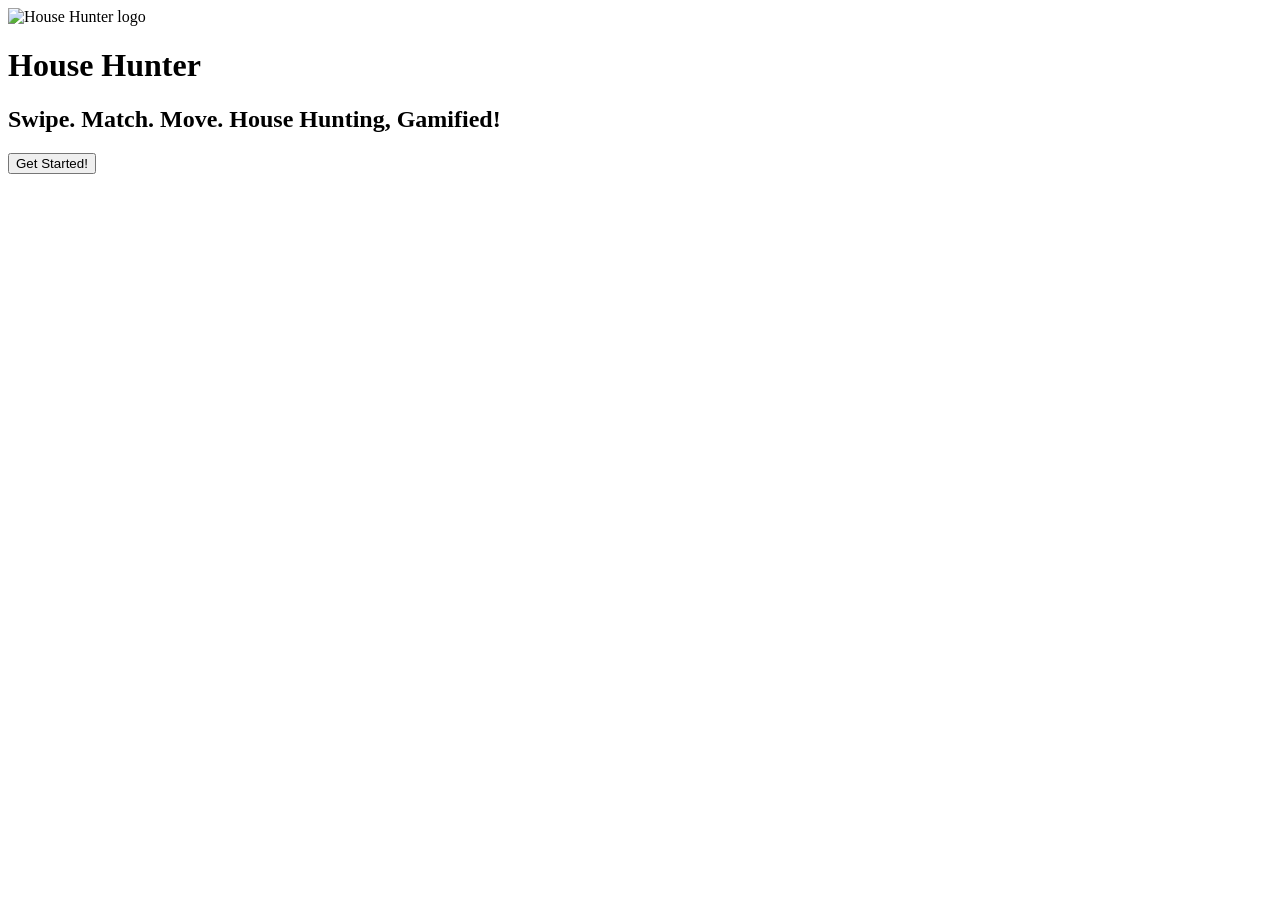
==== index.html @ aa005f06 "Co-authored-by: moboluw4rin <moboluw4rin@users.noreply.github.com> Co-authored-by: estheradetunji11@" ====
<!DOCTYPE html>
<html lang="en">
  <head>
    <meta charset="UTF-8" />
    <meta name="viewport" content="width=device-width, initial-scale=1.0" />
    <link rel="stylesheet" href="styles.css" />
    <link rel="preconnect" href="https://fonts.googleapis.com" />
    <link rel="preconnect" href="https://fonts.gstatic.com" crossorigin />
    <link
      href="https://fonts.googleapis.com/css2?family=Montserrat:ital,wght@0,100..900;1,100..900&family=Oswald:wght@200..700&family=Outfit:wght@100..900&display=swap"
      rel="stylesheet"
    />
    <link rel="preconnect" href="https://fonts.googleapis.com" />
    <link rel="preconnect" href="https://fonts.gstatic.com" crossorigin />
    <link
      href="https://fonts.googleapis.com/css2?family=Montserrat:ital,wght@0,100..900;1,100..900&family=Oswald:wght@200..700&family=Outfit:wght@100..900&display=swap"
      rel="stylesheet"
    />
    <title>House Hunter</title>
  </head>
  <body>
    <div id="home-content">
      <div id="logo-container">
        <div class="logo-img">
          <img src="" alt="House Hunter logo" />
        </div>
        <h1 class="app-name">House Hunter</h1>
        <h2 class="slogan">Swipe. Match. Move. House Hunting, Gamified!</h2>
      </div>
      <button class="home-cta-btn">Get Started!</button>
    </div>
  </body>
</html>
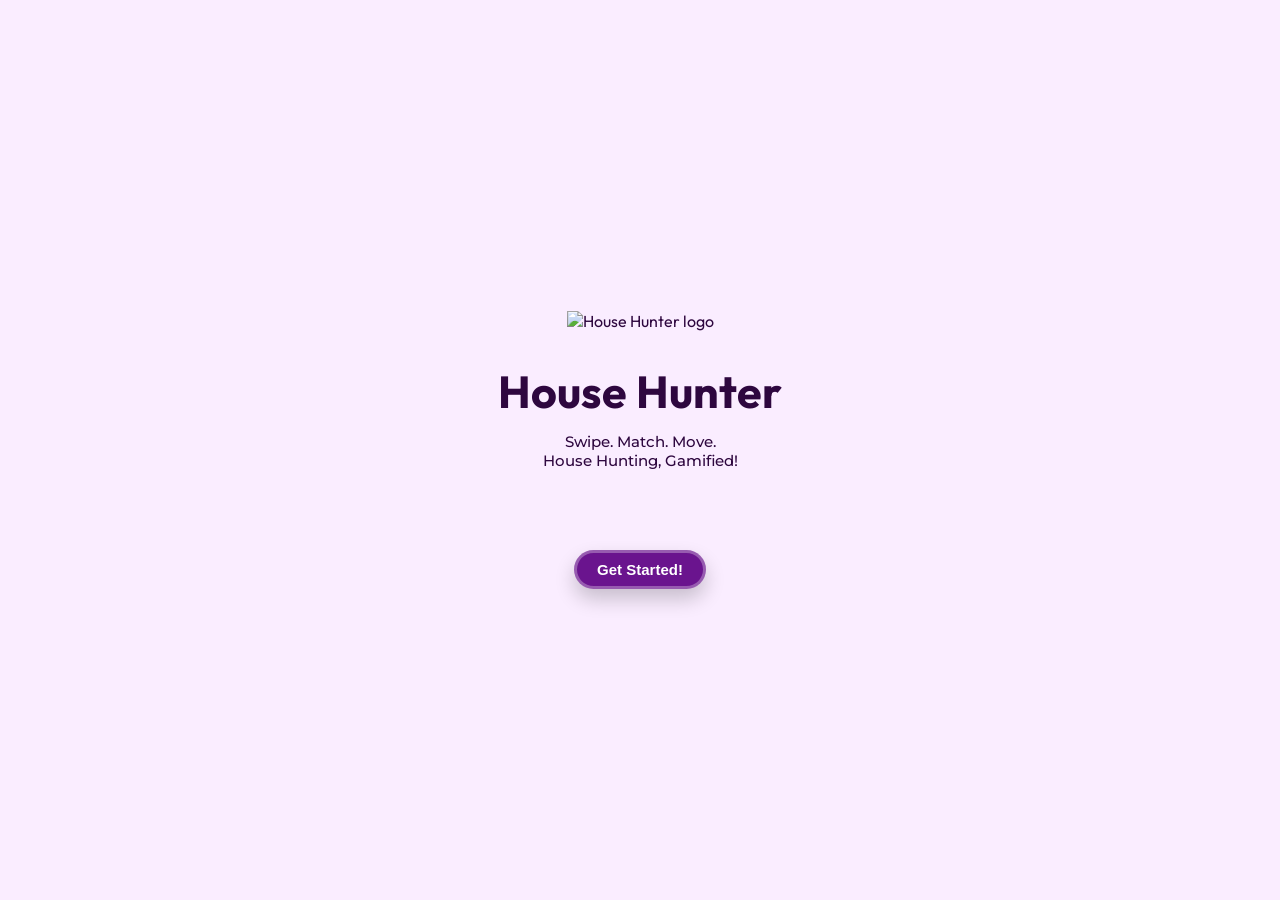
==== commit e0d784d9: "landing page now links to quiz!" ====
--- a/index.html
+++ b/index.html
@@ -19,15 +19,25 @@
     <title>House Hunter</title>
   </head>
   <body>
+    <!-- Initial home page when user starts  -->
     <div id="home-content">
       <div id="logo-container">
         <div class="logo-img">
           <img src="" alt="House Hunter logo" />
         </div>
         <h1 class="app-name">House Hunter</h1>
-        <h2 class="slogan">Swipe. Match. Move. House Hunting, Gamified!</h2>
+        <h2 class="slogan">
+          Swipe. Match. Move. <br />House Hunting, Gamified!
+        </h2>
       </div>
-      <button class="home-cta-btn">Get Started!</button>
+      <button class="home-cta-btn" onclick="goToNextPage()">
+        Get Started!
+      </button>
     </div>
+    <script>
+      function goToNextPage() {
+        window.location.href = "survey/index.html"; // Redirect to another page
+      }
+    </script>
   </body>
 </html>
--- a/styles.css
+++ b/styles.css
@@ -0,0 +1,241 @@
+* {
+  margin: 0;
+  padding: 0;
+  box-sizing: border-box;
+  /* border: 1px solid red; */
+}
+
+img {
+  max-width: 100%;
+}
+
+body {
+  margin: 0;
+  height: 100vh;
+  /* display: flex;
+  justify-content: center;
+  align-items: center; */
+  background-color: #faedff;
+  font-family: Montserrat;
+}
+
+.page-content {
+  display: flex;
+  flex-direction: column;
+  align-items: center;
+  justify-content: center;
+}
+
+/* HOME SECTION */
+.app-name {
+  font-size: 2.8rem;
+}
+
+#home-content {
+  display: flex;
+  justify-content: center;
+  align-items: center;
+  flex-direction: column;
+  font-family: Outfit;
+  height: 100vh;
+}
+
+#logo-container {
+  margin: 0 auto;
+  text-align: center;
+  display: flex;
+  flex-direction: column;
+  align-items: center;
+  color: #2e073f;
+  align-self: center;
+}
+
+h1 {
+  margin-top: 2rem;
+  margin-bottom: 0.8rem;
+  font-size: 2.7rem;
+  color: #2e073f;
+  text-align: center;
+}
+
+.slogan {
+  font-family: Montserrat;
+  font-size: 0.95rem;
+  font-weight: 500;
+}
+
+button {
+  margin-top: 5rem;
+  font-size: 1.5rem;
+}
+
+.home-cta-btn {
+  position: relative;
+  transition: all 0.3s ease-in-out;
+  box-shadow: 0px 10px 20px rgba(0, 0, 0, 0.2);
+  padding-block: 0.5rem;
+  padding-inline: 1.25rem;
+  background-color: #6a148e;
+  border-radius: 9999px;
+  display: flex;
+  align-items: center;
+  justify-content: center;
+  color: #ffff;
+  gap: 10px;
+  font-weight: bold;
+  border: 3px solid #ffffff4d;
+  outline: none;
+  overflow: hidden;
+  font-size: 15px;
+  cursor: pointer;
+}
+
+.icon {
+  width: 24px;
+  height: 24px;
+  transition: all 0.3s ease-in-out;
+}
+
+.home-cta-btn:hover {
+  transform: scale(1.05);
+  border-color: #fff9;
+}
+
+.home-cta-btn:hover .icon {
+  transform: translate(4px);
+}
+
+.home-cta-btn:hover::before {
+  animation: shine 1.5s ease-out infinite;
+}
+
+.home-cta-btn::before {
+  content: "";
+  position: absolute;
+  width: 100px;
+  height: 100%;
+  background-image: linear-gradient(
+    120deg,
+    rgba(255, 255, 255, 0) 30%,
+    rgba(255, 255, 255, 0.8),
+    rgba(255, 255, 255, 0) 70%
+  );
+  top: 0;
+  left: -100px;
+  opacity: 0.6;
+}
+
+@keyframes shine {
+  0% {
+    left: -100px;
+  }
+
+  60% {
+    left: 100%;
+  }
+
+  to {
+    left: 100%;
+  }
+}
+
+/* SURVEY SECTION  */
+.survey-container {
+  width: 400px;
+  padding: 20px;
+  background: white;
+  box-shadow: 0 0 10px rgba(0, 0, 0, 0.1);
+  border-radius: 8px;
+  text-align: center;
+}
+
+.question {
+  display: none;
+}
+
+/* survey buttons  */
+.survey-btn-container {
+  display: flex;
+  flex-direction: row;
+}
+
+.survey-btn {
+  transition: all 0.3s ease-in-out;
+  box-shadow: 0px 10px 20px rgba(0, 0, 0, 0.2);
+  padding-block: 0.5rem;
+  padding-inline: 1.25rem;
+  background-color: #6a148e;
+  border-radius: 9999px;
+  color: #ffff;
+  font-weight: bold;
+  border: 3px solid #ffffff4d;
+  outline: none;
+  overflow: hidden;
+  font-size: 15px;
+  cursor: pointer;
+}
+
+.icon {
+  width: 24px;
+  height: 24px;
+  transition: all 0.3s ease-in-out;
+}
+
+.survey-btn:hover {
+  transform: scale(1.05);
+  border-color: #fff9;
+}
+
+.survey-btn:hover .icon {
+  transform: translate(4px);
+}
+
+.survey-btn:hover::before {
+  animation: shine 1.5s ease-out infinite;
+}
+
+.survey-btn::before {
+  content: "";
+  position: absolute;
+  width: 100px;
+  height: 100%;
+  background-image: linear-gradient(
+    120deg,
+    rgba(255, 255, 255, 0) 30%,
+    rgba(255, 255, 255, 0.8),
+    rgba(255, 255, 255, 0) 70%
+  );
+  top: 0;
+  left: -100px;
+  opacity: 0.6;
+}
+
+@keyframes shine {
+  0% {
+    left: -100px;
+  }
+
+  60% {
+    left: 100%;
+  }
+
+  to {
+    left: 100%;
+  }
+}
+
+.survey-btn:disabled {
+  background-color: #ddd;
+  cursor: not-allowed;
+}
+
+.question p {
+  font-weight: bold;
+  margin-bottom: 1rem;
+  font-size: 1.2rem;
+  color: #6a148e;
+}
+
+input {
+  margin-bottom: 18px;
+}
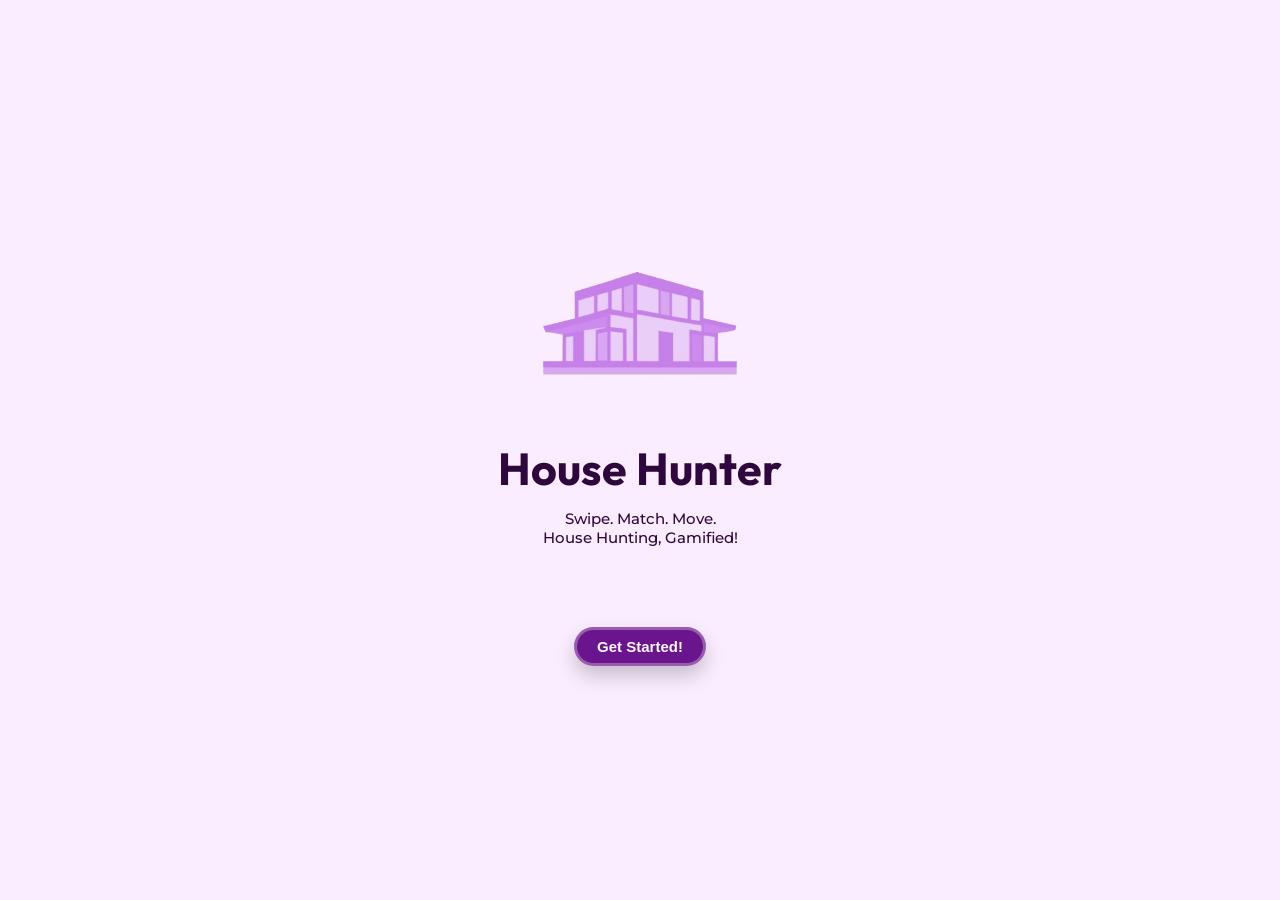
==== commit e773b92f: "Changed budget to price on survey" ====
--- a/index.html
+++ b/index.html
@@ -22,8 +22,8 @@
     <!-- Initial home page when user starts  -->
     <div id="home-content">
       <div id="logo-container">
-        <div class="logo-img">
-          <img src="" alt="House Hunter logo" />
+        <div class="logo-img" style="width: 400px; height: auto">
+          <img src="logo.png" alt="House Hunter logo" style="width: 100%" />
         </div>
         <h1 class="app-name">House Hunter</h1>
         <h2 class="slogan">
--- a/styles.css
+++ b/styles.css
@@ -51,7 +51,7 @@
 }
 
 h1 {
-  margin-top: 2rem;
+  /* margin-top: 2rem; */
   margin-bottom: 0.8rem;
   font-size: 2.7rem;
   color: #2e073f;
@@ -239,3 +239,9 @@
 input {
   margin-bottom: 18px;
 }
+
+.survey-title {
+  font-size: 2.4rem;
+  margin-bottom: 25px;
+  margin-top: 2rem;
+}
